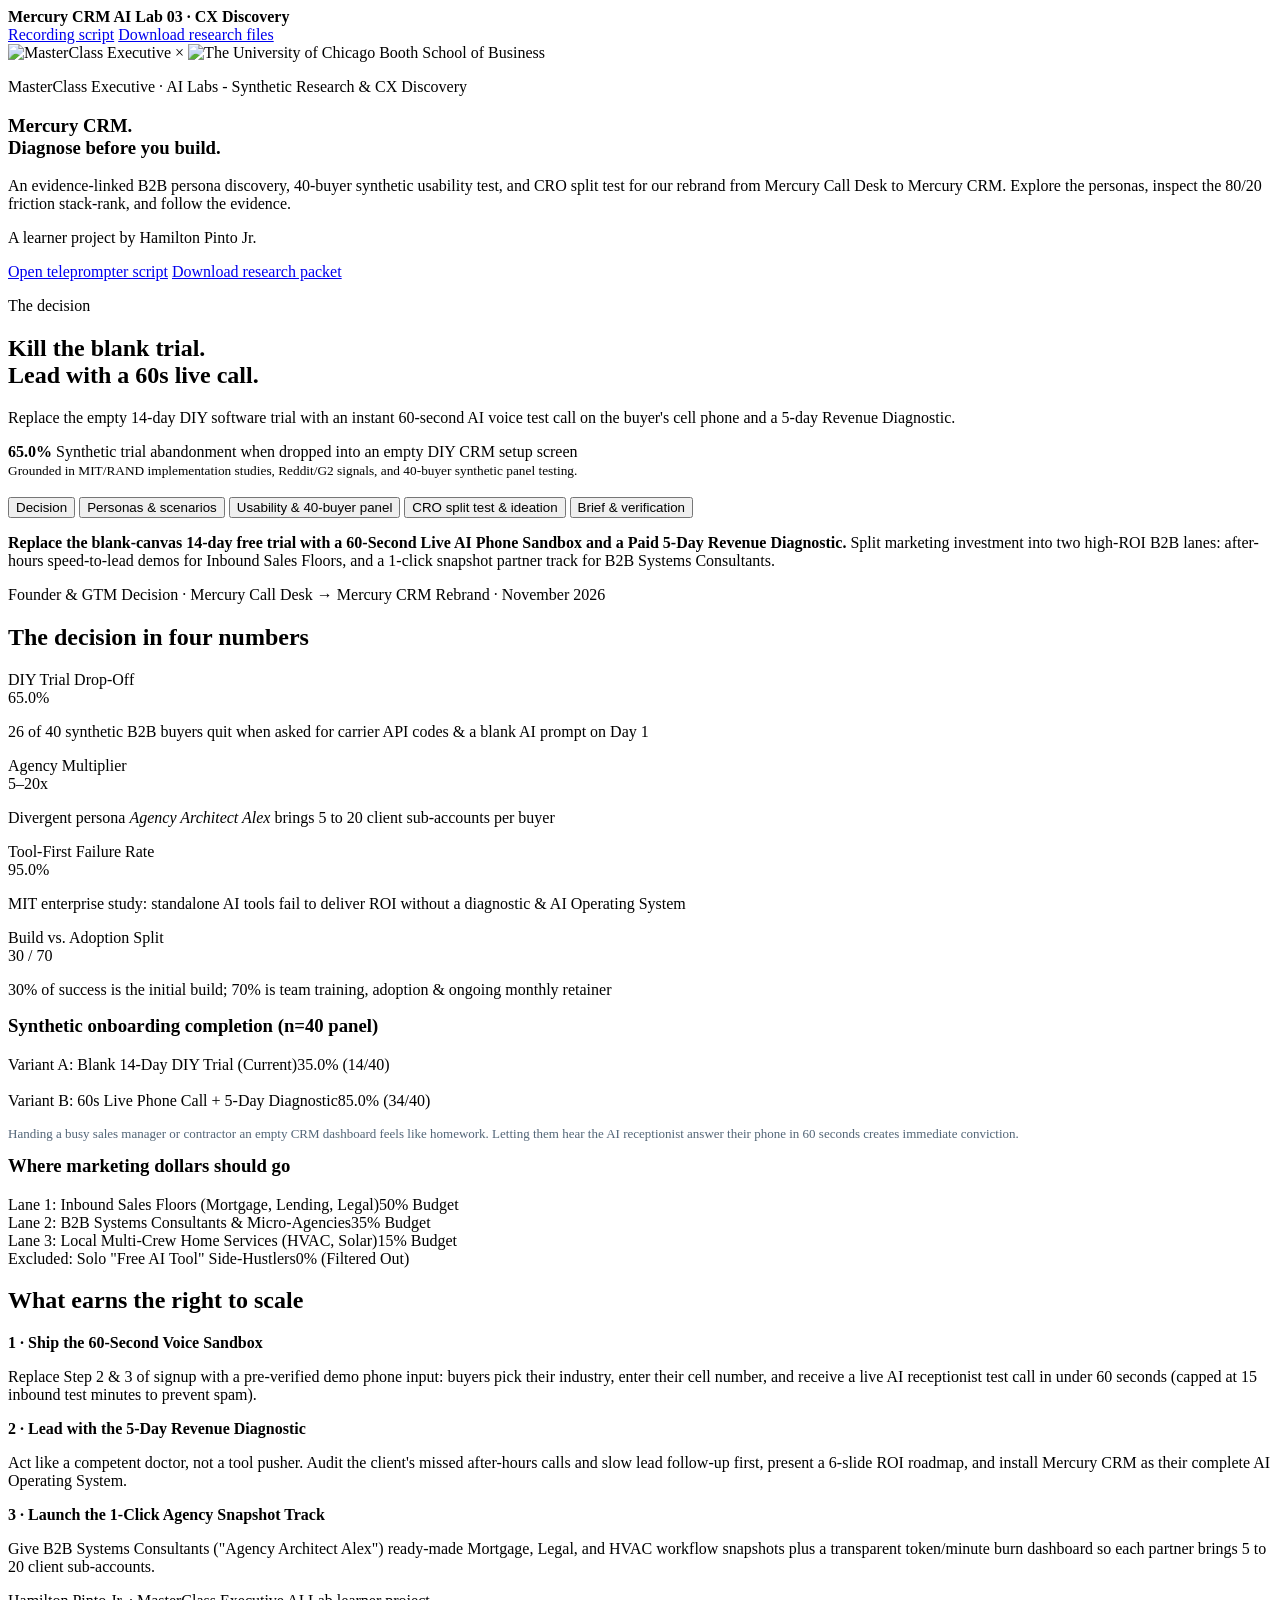
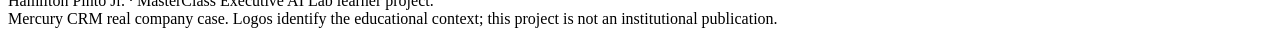
==== public/index.html @ 6b92110c "feat: add 5-tab interactive CX discovery dashboard matching button-bear template" ====
<!doctype html><html lang="en"><head><meta charset="utf-8"><meta name="viewport" content="width=device-width,initial-scale=1"><meta name="theme-color" content="#071426"><title>Mercury CRM · Synthetic Research &amp; CX Discovery | AI Lab</title><meta name="description" content="Mercury CRM AI Lab project: evidence-linked B2B personas, 40-buyer synthetic usability testing, CRO split test, and GTM decision dashboard."><link rel="stylesheet" href="/project.css"></head><body>
<article class="bb-page">
  <nav class="bb-project-nav" aria-label="Project resources">
    <strong>Mercury CRM <span>AI Lab 03 · CX Discovery</span></strong>
    <div>
      <a href="/script/">Recording script</a>
      <a href="/downloads/">Download research files</a>
    </div>
  </nav>

  <section class="bb-cohort-hero" aria-label="MasterClass Executive AI Lab project">
    <div class="bb-hero-main">
      <div class="bb-hero-logos">
        <img src="/brand/masterclass-executive.png" alt="MasterClass Executive"/>
        <span aria-hidden="true">×</span>
        <img src="/brand/chicago-booth.png" alt="The University of Chicago Booth School of Business"/>
      </div>
      <p class="bb-hero-eyebrow">MasterClass Executive · AI Labs - Synthetic Research &amp; CX Discovery</p>
      <h1>Mercury CRM.<br/><span>Diagnose before you build.</span></h1>
      <p class="bb-hero-description">An evidence-linked B2B persona discovery, 40-buyer synthetic usability test, and CRO split test for our rebrand from Mercury Call Desk to Mercury CRM. Explore the personas, inspect the 80/20 friction stack-rank, and follow the evidence.</p>
      <p class="bb-hero-author">A learner project by Hamilton Pinto Jr.</p>
      <div class="bb-hero-actions">
        <a href="/script/">Open teleprompter script</a>
        <a class="ghost" href="/downloads/">Download research packet</a>
      </div>
    </div>
    <aside class="bb-hero-aside">
      <p class="bb-hero-eyebrow">The decision</p>
      <h2>Kill the blank trial.<br/>Lead with a 60s live call.</h2>
      <p>Replace the empty 14-day DIY software trial with an instant 60-second AI voice test call on the buyer's cell phone and a 5-day Revenue Diagnostic.</p>
      <div>
        <strong>65.0%</strong>
        <span>Synthetic trial abandonment when dropped into an empty DIY CRM setup screen</span>
      </div>
      <small>Grounded in MIT/RAND implementation studies, Reddit/G2 signals, and 40-buyer synthetic panel testing.</small>
    </aside>
    <img class="bb-hero-blocks" src="/brand/hero-blocks.svg" alt="" aria-hidden="true"/>
  </section>

  <div class="bb-content-tabs" role="tablist" aria-label="Dashboard sections">
    <button class="bb-tab-btn" role="tab" id="btn-decision" aria-selected="true" onclick="switchTab('decision')">Decision</button>
    <button class="bb-tab-btn" role="tab" id="btn-personas" aria-selected="false" onclick="switchTab('personas')">Personas &amp; scenarios</button>
    <button class="bb-tab-btn" role="tab" id="btn-testing" aria-selected="false" onclick="switchTab('testing')">Usability &amp; 40-buyer panel</button>
    <button class="bb-tab-btn" role="tab" id="btn-splittest" aria-selected="false" onclick="switchTab('splittest')">CRO split test &amp; ideation</button>
    <button class="bb-tab-btn" role="tab" id="btn-evidence" aria-selected="false" onclick="switchTab('evidence')">Brief &amp; verification</button>
  </div>

  <!-- TAB 1: DECISION -->
  <section id="tab-decision" class="bb-tab-panel">
    <div class="bb-card">
      <p class="bb-lead"><strong>Replace the blank-canvas 14-day free trial with a 60-Second Live AI Phone Sandbox and a Paid 5-Day Revenue Diagnostic.</strong> Split marketing investment into two high-ROI B2B lanes: after-hours speed-to-lead demos for Inbound Sales Floors, and a 1-click snapshot partner track for B2B Systems Consultants.</p>
      <p class="bb-context">Founder &amp; GTM Decision · Mercury Call Desk &rarr; Mercury CRM Rebrand · November 2026</p>
    </div>

    <div class="bb-section">
      <h2 class="bb-section-title">The decision in four numbers</h2>
      <div class="bb-kpis">
        <div class="bb-kpi">
          <div class="bb-kpi-label">DIY Trial Drop-Off</div>
          <span class="bb-value">65.0%</span>
          <p>26 of 40 synthetic B2B buyers quit when asked for carrier API codes &amp; a blank AI prompt on Day 1</p>
        </div>
        <div class="bb-kpi">
          <div class="bb-kpi-label">Agency Multiplier</div>
          <span class="bb-value">5–20x</span>
          <p>Divergent persona <em>Agency Architect Alex</em> brings 5 to 20 client sub-accounts per buyer</p>
        </div>
        <div class="bb-kpi">
          <div class="bb-kpi-label">Tool-First Failure Rate</div>
          <span class="bb-value">95.0%</span>
          <p>MIT enterprise study: standalone AI tools fail to deliver ROI without a diagnostic &amp; AI Operating System</p>
        </div>
        <div class="bb-kpi">
          <div class="bb-kpi-label">Build vs. Adoption Split</div>
          <span class="bb-value">30 / 70</span>
          <p>30% of success is the initial build; 70% is team training, adoption &amp; ongoing monthly retainer</p>
        </div>
      </div>
    </div>

    <div class="bb-grid-2">
      <div class="bb-card">
        <h3 style="margin-top:0">Synthetic onboarding completion (n=40 panel)</h3>
        <div class="bar-row">
          <div class="bar-label"><span>Variant A: Blank 14-Day DIY Trial (Current)</span><span>35.0% (14/40)</span></div>
          <div class="bar-track"><div class="bar-fill warn" style="width:35%"></div></div>
        </div>
        <div class="bar-row" style="margin-top:18px">
          <div class="bar-label"><span>Variant B: 60s Live Phone Call + 5-Day Diagnostic</span><span>85.0% (34/40)</span></div>
          <div class="bar-track"><div class="bar-fill" style="width:85%"></div></div>
        </div>
        <p style="font-size:13px;color:#526577;margin-top:16px">Handing a busy sales manager or contractor an empty CRM dashboard feels like homework. Letting them hear the AI receptionist answer their phone in 60 seconds creates immediate conviction.</p>
      </div>

      <div class="bb-card">
        <h3 style="margin-top:0">Where marketing dollars should go</h3>
        <div class="bar-row">
          <div class="bar-label"><span>Lane 1: Inbound Sales Floors (Mortgage, Lending, Legal)</span><span>50% Budget</span></div>
          <div class="bar-track"><div class="bar-fill" style="width:50%"></div></div>
        </div>
        <div class="bar-row">
          <div class="bar-label"><span>Lane 2: B2B Systems Consultants &amp; Micro-Agencies</span><span>35% Budget</span></div>
          <div class="bar-track"><div class="bar-fill" style="width:35%"></div></div>
        </div>
        <div class="bar-row">
          <div class="bar-label"><span>Lane 3: Local Multi-Crew Home Services (HVAC, Solar)</span><span>15% Budget</span></div>
          <div class="bar-track"><div class="bar-fill" style="width:15%"></div></div>
        </div>
        <div class="bar-row">
          <div class="bar-label"><span>Excluded: Solo "Free AI Tool" Side-Hustlers</span><span>0% (Filtered Out)</span></div>
          <div class="bar-track"><div class="bar-fill warn" style="width:4%"></div></div>
        </div>
      </div>
    </div>

    <div class="bb-section">
      <h2 class="bb-section-title">What earns the right to scale</h2>
      <div class="bb-steps">
        <div class="bb-step-card">
          <b>1 · Ship the 60-Second Voice Sandbox</b>
          <p>Replace Step 2 &amp; 3 of signup with a pre-verified demo phone input: buyers pick their industry, enter their cell number, and receive a live AI receptionist test call in under 60 seconds (capped at 15 inbound test minutes to prevent spam).</p>
        </div>
        <div class="bb-step-card">
          <b>2 · Lead with the 5-Day Revenue Diagnostic</b>
          <p>Act like a competent doctor, not a tool pusher. Audit the client's missed after-hours calls and slow lead follow-up first, present a 6-slide ROI roadmap, and install Mercury CRM as their complete AI Operating System.</p>
        </div>
        <div class="bb-step-card">
          <b>3 · Launch the 1-Click Agency Snapshot Track</b>
          <p>Give B2B Systems Consultants ("Agency Architect Alex") ready-made Mortgage, Legal, and HVAC workflow snapshots plus a transparent token/minute burn dashboard so each partner brings 5 to 20 client sub-accounts.</p>
        </div>
      </div>
    </div>
  </section>

  <!-- TAB 2: PERSONAS & SCENARIOS -->
  <section id="tab-personas" class="bb-tab-panel" style="display:none">
    <div class="bb-card">
      <span class="badge grounded">Step 2 · Reusable AI Skill</span>
      <h2 style="margin:10px 0 8px">ux-persona-builder workflow</h2>
      <p style="margin:0;color:#526577;font-size:14px">Configured once to make persona discovery repeatable: <strong>1)</strong> Detect multi-source inputs (product context, MIT/RAND studies, Reddit threads, G2 reviews), <strong>2)</strong> Extract atomic observations tagged by source ID, <strong>3)</strong> Cluster by <em>Goal + Behavior</em> (never demographics alone), <strong>4)</strong> Synthesize persona cards, and <strong>5)</strong> Run the Evidence Linter to cut or relabel unsupported claims.</p>
    </div>

    <div class="bb-grid-2">
      <div class="bb-card">
        <span class="badge grounded">Obvious Persona 1 (Converge) · Grounded [Sources 1, 3]</span>
        <h3 style="margin:10px 0 6px">Speed-to-Lead Sam · Inbound Sales Floor Director</h3>
        <p style="font-size:13px;color:#437087;margin:0 0 10px"><strong>Segment:</strong> Mortgage, Lending, Debt Settlement &amp; Legal Intake (High Urgency)</p>
        <p style="font-size:14px;margin:0 0 8px"><strong>Main Goal:</strong> Answer every inbound borrower/client call within 60 seconds—especially after 5 PM—and warm-transfer qualified leads to closers.</p>
        <p style="font-size:14px;margin:0 0 8px"><strong>Biggest Pain Point:</strong> Losing $4,000+ commissions when evening calls hit voicemail, while refusing to spend weeks configuring Twilio SIDs, A2P 10DLC forms, or robotic voice trees.</p>
        <blockquote style="margin:12px 0 0;padding:10px 14px;background:#f5f7fa;border-left:3px solid #2587ff;font-size:13px;font-style:italic">“I don't want to learn how to become a software engineer just to get missed calls answered at 7 PM. Let me call a live demo number on my cell phone first—if it sounds human and books the appointment, I'll pay today.”</blockquote>
      </div>

      <div class="bb-card">
        <span class="badge grounded">Obvious Persona 2 (Converge) · Grounded [Sources 2, 3]</span>
        <h3 style="margin:10px 0 6px">Field-Crew Carlos · Local Home Services Owner</h3>
        <p style="font-size:13px;color:#437087;margin:0 0 10px"><strong>Segment:</strong> Multi-Crew HVAC, Solar, Roofing &amp; Commercial Cleaning</p>
        <p style="font-size:14px;margin:0 0 8px"><strong>Main Goal:</strong> Capture emergency service calls and Facebook lead forms automatically while out on job sites.</p>
        <p style="font-size:14px;margin:0 0 8px"><strong>Biggest Pain Point:</strong> "Setup Fatigue." Signs up for GoHighLevel or HubSpot, sees an empty dashboard with 50 menus, gets overwhelmed in 15 minutes, and goes back to pen and paper.</p>
        <blockquote style="margin:12px 0 0;padding:10px 14px;background:#f5f7fa;border-left:3px solid #2587ff;font-size:13px;font-style:italic">“Every CRM promises automation, then drops you into an empty screen expecting you to write prompts and build pipelines from scratch. I run crews all day—I need someone to diagnose my lead flow and hand me a working system.”</blockquote>
      </div>

      <div class="bb-card">
        <span class="badge grounded">Non-Obvious Persona 3 (Diverge) · Grounded [Source 4]</span>
        <h3 style="margin:10px 0 6px">Agency Architect Alex · B2B Systems Consultant</h3>
        <p style="font-size:13px;color:#437087;margin:0 0 10px"><strong>Segment:</strong> Niche B2B Consultants &amp; Vertical Micro-Agencies (Highest LTV Multiplier)</p>
        <p style="font-size:14px;margin:0 0 8px"><strong>Why Easy to Overlook:</strong> Smaller share of raw website signups, but each buyer deploys 5 to 20 client sub-accounts and stays the longest.</p>
        <p style="font-size:14px;margin:0 0 8px"><strong>Main Goal &amp; Pain:</strong> Wants 1-click industry templates ("Snapshots"), clean webhook payload logs, and transparent token/minute burn dashboards. Hates mandatory sales calls.</p>
        <blockquote style="margin:12px 0 0;padding:10px 14px;background:#f5f7fa;border-left:3px solid #16e8de;font-size:13px;font-style:italic">“As a B2B systems consultant, I bring 10+ client accounts with me if the platform lets me clone proven industry workflows in one click and track client ROI cleanly.”</blockquote>
      </div>

      <div class="bb-card">
        <span class="badge trap">Traffic Trap (Exclude from Ads) · Grounded [Source 5]</span>
        <h3 style="margin:10px 0 6px">Freebie-Hunter Sid · Solo Hobbyist [Non-ICP]</h3>
        <p style="font-size:13px;color:#b42318;margin:0 0 10px"><strong>Segment:</strong> Unqualified Blog &amp; "Free AI Tool" Search Traffic</p>
        <p style="font-size:14px;margin:0 0 8px"><strong>Behavioral Signal:</strong> Consumes content around "how to build free AI voice agents," has zero inbound call volume, zero marketing budget, and <1% conversion.</p>
        <p style="font-size:14px;margin:0"><strong>Strategic Action:</strong> Just like the class case study ("Dabbler Dana" vs. "Corporate Carlos"), we exclude "free trial / DIY bot" keywords and gate our funnel around established business lead flow.</p>
      </div>
    </div>

    <div class="bb-card">
      <h3 style="margin-top:0">Step 5 · Concrete Day-1 Scenarios Mapped Per Persona</h3>
      <div class="bb-table-wrap">
        <table class="bb-table">
          <thead>
            <tr><th>Persona</th><th>Primary Goal</th><th>Core Onboarding Friction</th><th>Scenario 1 (Day 1)</th><th>Scenario 2 (Day 1)</th><th>Scenario 3 (Week 1)</th></tr>
          </thead>
          <tbody>
            <tr>
              <td><strong>Speed-to-Lead Sam</strong><br/><small>Sales Floor Director</small></td>
              <td>Answer &amp; transfer after-hours borrower calls in &lt;60s</td>
              <td>Carrier API keys &amp; A2P waiting periods block live testing</td>
              <td>Trigger a live test call to his cell phone at 7 PM to judge AI voice realism</td>
              <td>Test warm-transfer handoff from AI receptionist to a human closer's phone</td>
              <td>Connect lending landing page lead form to instant SMS + AI outbound callback</td>
            </tr>
            <tr>
              <td><strong>Field-Crew Carlos</strong><br/><small>Home Services Owner</small></td>
              <td>Book missed service calls automatically while on a job site</td>
              <td>Blank prompt box &amp; complex CRM menus cause immediate abandonment</td>
              <td>Pick a pre-built "HVAC / Roofing Missed Call Text-Back &amp; Voice" template</td>
              <td>Forward existing business phone line to Mercury in 2 clicks on mobile</td>
              <td>Review simple daily summary of booked jobs and human-approval flags</td>
            </tr>
            <tr>
              <td><strong>Agency Architect Alex</strong><br/><small>B2B Consultant</small></td>
              <td>Deploy turnkey AI Operating Systems across 10 client accounts</td>
              <td>Forced onboarding calls &amp; lack of multi-tenant usage tracking</td>
              <td>Clone a "Mortgage Intake" snapshot into 3 client sub-accounts in one click</td>
              <td>Inspect webhook JSON payload logs and AI voice latency benchmarks</td>
              <td>Set per-client monthly AI minute/token caps and automated rebilling</td>
            </tr>
          </tbody>
        </table>
      </div>
    </div>
  </section>

  <!-- TAB 3: USABILITY & 40-BUYER PANEL -->
  <section id="tab-testing" class="bb-tab-panel" style="display:none">
    <div class="bb-card">
      <h2 style="margin-top:0">Step 7 · Section-by-Section Walkthrough &amp; 80/20 Friction Stack-Rank</h2>
      <p style="font-size:14px;color:#526577">Walking the legacy self-serve signup flow in character as <strong>Speed-to-Lead Sam</strong> trying to test an after-hours AI voice receptionist in under 10 minutes:</p>
      <div class="bb-table-wrap">
        <table class="bb-table">
          <thead>
            <tr><th>Page Section</th><th>Verdict</th><th>In-Character Reaction (Speed-to-Lead Sam)</th><th>80/20 Priority Rank</th></tr>
          </thead>
          <tbody>
            <tr>
              <td><strong>Hero Banner</strong><br/><small>"All-in-One CRM &amp; AI Call Desk. Start 14-Day Free Trial."</small></td>
              <td><span class="badge helps">Helps Goal</span></td>
              <td>Clear promise, but I don't want another generic CRM—I want to hear the AI voice before I commit my team.</td>
              <td>Priority #3 (Messaging tweak)</td>
            </tr>
            <tr>
              <td><strong>Step 1 of 3: Account Setup</strong><br/><small>Name, Work Email, Company, Industry</small></td>
              <td><span class="badge helps">Helps Goal</span></td>
              <td>Fast and standard, takes 20 seconds.</td>
              <td>Keep as-is</td>
            </tr>
            <tr>
              <td><strong>Step 2 of 3: Carrier &amp; Webhook Wiring</strong><br/><small>"Paste Twilio SID, Auth Token &amp; A2P Brand ID"</small></td>
              <td><span class="badge trap">Severe Friction</span></td>
              <td>"I run a 20-rep lending floor, not an IT department. Why am I hunting for carrier API tokens just to hear a demo call?"</td>
              <td><strong>Priority #1 (Top 80/20 Drop-Off)</strong></td>
            </tr>
            <tr>
              <td><strong>Step 3 of 3: Blank AI Prompt Box</strong><br/><small>"Write your AI receptionist system instructions"</small></td>
              <td><span class="badge friction">Creates Friction</span></td>
              <td>"Staring at an empty 500-word text box at 7 PM feels like homework. Where is the pre-built Mortgage Receptionist script?"</td>
              <td><strong>Priority #2 (Blank-Canvas Paralysis)</strong></td>
            </tr>
          </tbody>
        </table>
      </div>
    </div>

    <div class="bb-grid-2">
      <div class="bb-card">
        <h3 style="margin-top:0">Step 8A · Survey Self-Critique (Removing AI Bias)</h3>
        <p style="font-size:13px;color:#526577">Following the class methodology, we forced the AI to audit its first draft of exit survey questions for leading bias:</p>
        <ul style="font-size:14px;color:#10253b;padding-left:18px">
          <li><strong>Draft 1 (Biased / Leading):</strong> <em>"How impressive and helpful was the Mercury CRM setup experience?"</em> &rarr; <strong>Rejected</strong> (Assumes positive experience).</li>
          <li><strong>Revised (Neutral):</strong> <em>"How easy or difficult was it to get your first test phone call working?"</em></li>
          <li><strong>Draft 2 (Vague):</strong> <em>"Would you buy Mercury CRM?"</em> &rarr; <strong>Rejected</strong> (No price or workflow anchor).</li>
          <li><strong>Revised (Grounded):</strong> <em>"At what exact step did you stop or hesitate during setup, and what were you expecting to see instead?"</em></li>
        </ul>
      </div>

      <div class="bb-card">
        <h3 style="margin-top:0">Step 8B · 40-Buyer Synthetic Panel Results</h3>
        <p style="font-size:13px;color:#526577">Simulated 40 varied B2B buyers (18 Sales Managers, 14 Home Service Owners, 8 Agency Consultants) attempting the legacy 3-step DIY signup:</p>
        <div class="bar-row">
          <div class="bar-label"><span>Completed Setup (14 / 40 respondents)</span><span>35.0%</span></div>
          <div class="bar-track"><div class="bar-fill" style="width:35%"></div></div>
        </div>
        <div class="bar-row">
          <div class="bar-label"><span>Abandoned at Step 2: Carrier API Keys (17 / 40)</span><span>42.5%</span></div>
          <div class="bar-track"><div class="bar-fill warn" style="width:42.5%"></div></div>
        </div>
        <div class="bar-row">
          <div class="bar-label"><span>Abandoned at Step 3: Blank Prompt Box (9 / 40)</span><span>22.5%</span></div>
          <div class="bar-track"><div class="bar-fill warn" style="width:22.5%"></div></div>
        </div>
        <p style="font-size:13px;color:#526577;margin-top:12px"><strong>Mean Confidence Score:</strong> 2.4 / 5.0 · <strong>Key Takeaway:</strong> Only highly technical Agency Consultants finished the raw DIY flow; 78% of Sales Managers and Home Service Owners abandoned at Steps 2–3.</p>
      </div>
    </div>
  </section>

  <!-- TAB 4: CRO SPLIT TEST & IDEATION -->
  <section id="tab-splittest" class="bb-tab-panel" style="display:none">
    <div class="bb-card">
      <h2 style="margin-top:0">Step 9 · Synthetic CRO Split Test (Tool-First vs. Diagnosis-First)</h2>
      <p style="font-size:14px;color:#526577">Before running live paid traffic, we pre-tested two front-end offers across our persona set. As taught in the lab, <strong>the disagreement between personas is the signal</strong>:</p>
      <div class="bb-table-wrap">
        <table class="bb-table">
          <thead>
            <tr><th>Persona</th><th>Variant A: "Start a 14-Day Free DIY CRM Trial"</th><th>Variant B: "60-Second Live AI Call Test + 5-Day Revenue Diagnostic"</th><th>Winner &amp; One-Sentence Rationale</th></tr>
          </thead>
          <tbody>
            <tr>
              <td><strong>Speed-to-Lead Sam</strong><br/><small>Sales Floor Director</small></td>
              <td>Rejects (No time to wire up APIs or write prompts)</td>
              <td><strong>Strongly Chooses B</strong></td>
              <td><strong>Variant B:</strong> Hearing the AI handle a live borrower objection on his cell phone in 60 seconds proves speed-to-lead immediately, and the 5-day diagnostic scopes the exact closer transfer rules.</td>
            </tr>
            <tr>
              <td><strong>Field-Crew Carlos</strong><br/><small>Home Services Owner</small></td>
              <td>Rejects (High setup fatigue on mobile)</td>
              <td><strong>Strongly Chooses B</strong></td>
              <td><strong>Variant B:</strong> Wants a competent specialist to diagnose his missed calls and hand him a working HVAC/Roofing system rather than an empty software box.</td>
            </tr>
            <tr>
              <td><strong>Agency Architect Alex</strong><br/><small>B2B Systems Consultant</small></td>
              <td>Likes instant workspace access, dislikes blank setup</td>
              <td><strong>Chooses B (Self-Serve Fast Lane)</strong></td>
              <td><strong>Hybrid Variant B:</strong> Loves the 60-second voice test to show clients, then wants an immediate "Skip to 1-Click Agency Snapshot Library" button without waiting for a sales call.</td>
            </tr>
          </tbody>
        </table>
      </div>
    </div>

    <div class="bb-card">
      <h3 style="margin-top:0">Step 10 · 8 Friction-Mapped Product &amp; GTM Ideas</h3>
      <div class="bb-table-wrap">
        <table class="bb-table">
          <thead>
            <tr><th>#</th><th>Idea Name &amp; One-Line Description</th><th>Friction / Gap Resolved &amp; Target Personas</th><th>Named Risk / Open Question</th></tr>
          </thead>
          <tbody>
            <tr><td><strong>1</strong></td><td><strong>60-Second Pre-Verified Phone Sandbox</strong> — Visitor selects industry, enters cell number, and receives a live AI receptionist call in 30s.</td><td>Resolves Step 2 Carrier API drop-off (42.5% abandonment) for <strong>Sam, Carlos &amp; Alex</strong>.</td><td>Spammers could abuse free test calls if not rate-limited to inbound/verified numbers.</td></tr>
            <tr><td><strong>2</strong></td><td><strong>1-Click Vertical Industry Snapshots</strong> — Pre-loaded Mortgage, Legal, HVAC &amp; Solar prompts + CRM pipelines installed on signup.</td><td>Resolves Step 3 Blank-Canvas Prompt paralysis (22.5% abandonment) for <strong>Sam, Carlos &amp; Alex</strong>.</td><td>Templates must feel tailored, not generic, across different state compliance rules.</td></tr>
            <tr><td><strong>3</strong></td><td><strong>5-Day Paid Revenue &amp; Speed-to-Lead Diagnostic Wedge</strong> — Front-end audit of missed calls + 6-slide ROI roadmap before full AIOS build.</td><td>Resolves the 95% "Tool-First" pilot failure rate [Source 2] for <strong>Sam &amp; Carlos</strong>.</td><td>Requires standardized AuditOS templates so delivery stays under 5 days.</td></tr>
            <tr><td><strong>4</strong></td><td><strong>Multi-Tenant Agency Cloner &amp; Token Burn Dashboard</strong> — Clone snapshots across 10+ client sub-accounts with live per-client minute/token tracking.</td><td>Resolves multi-client deployment &amp; margin visibility friction for <strong>Alex</strong>.</td><td>High-volume agencies may demand custom white-label domain routing on Day 1.</td></tr>
            <tr><td><strong>5</strong></td><td><strong>Warm-Transfer Whisper &amp; Closer Handoff Simulator</strong> — Lets sales managers test how the AI briefs a human closer before connecting the caller.</td><td>Resolves trust gap on high-ticket $4,000+ commission calls for <strong>Sam</strong>.</td><td>Requires dual-line simulation during the demo call.</td></tr>
            <tr><td><strong>6</strong></td><td><strong>2-Click Legacy CRM Importer (GHL / HubSpot / CSV)</strong> — Automated contact and pipeline stage mapper during onboarding.</td><td>Resolves migration overwhelm for <strong>Sam &amp; Alex</strong>.</td><td>Custom webhook fields in legacy CRMs may still need manual verification.</td></tr>
            <tr><td><strong>7</strong></td><td><strong>Human-in-the-Loop Approval Queue Widget</strong> — Mobile card where owners approve or edit AI-drafted quotes and edge-case callbacks in 1 tap.</td><td>Resolves fear of AI making unauthorized promises for <strong>Carlos &amp; Sam</strong>.</td><td>Push notification fatigue if thresholds aren't tuned properly.</td></tr>
            <tr><td><strong>8</strong></td><td><strong>"30/70" Guided Adoption &amp; Team Training Retainer</strong> — Structured 90-day staff onboarding and prompt-tuning program baked into MRR.</td><td>Resolves post-build abandonment (the 70% adoption gap [Source 2]) for <strong>Sam &amp; Carlos</strong>.</td><td>Must keep training asynchronous/bite-sized for busy field crews.</td></tr>
          </tbody>
        </table>
      </div>
    </div>

    <div class="bb-card">
      <h3 style="margin-top:0">Step 11 · Pressure-Testing the Winner: 60-Second Voice Sandbox + 1-Click Snapshots</h3>
      <div class="bb-kpis" style="margin-top:14px">
        <div class="bb-kpi"><div class="bb-kpi-label">Desirability</div><span class="bb-value">5 / 5</span><p>Directly eliminates the #1 and #2 drop-off steps for all three paying B2B personas.</p></div>
        <div class="bb-kpi"><div class="bb-kpi-label">Viability</div><span class="bb-value">5 / 5</span><p>Replaces $60K+/mo in manual unvetted onboarding calls with an automated $0.08 test call that filters serious buyers.</p></div>
        <div class="bb-kpi"><div class="bb-kpi-label">Feasibility</div><span class="bb-value">4 / 5</span><p>Uses our existing pre-verified Mercury A2P sandbox pool + 4 industry prompt templates.</p></div>
        <div class="bb-kpi"><div class="bb-kpi-label">Persona Fit</div><span class="bb-value">4.8 / 5</span><p>Sam: 5/5 · Carlos: 5/5 · Alex: 4.5/5 (when paired with 1-click snapshot export).</p></div>
      </div>
      <p style="font-size:14px;color:#10253b;margin:0"><strong>Steelman Objection &amp; Failure Guardrail:</strong> <em>Business Angle:</em> Bad actors or competitors could trigger thousands of outbound test calls, burning telephony credits and hurting caller ID reputation. <em>User Angle:</em> If the demo voice lags by &gt;1.5 seconds or uses a generic script that doesn't match their vertical, trust is lost immediately. <strong>Guardrail Shipped:</strong> Lock sandbox numbers to 1 OTP-verified cell call per visitor, capped at 15 inbound test minutes, using low-latency vertical-specific scripts (Mortgage, Legal, HVAC, Agency).</p>
    </div>
  </section>

  <!-- TAB 5: BRIEF & VERIFICATION -->
  <section id="tab-evidence" class="bb-tab-panel" style="display:none">
    <div class="bb-card">
      <h2 style="margin-top:0">Step 6 · Evidence Linter &amp; Claims Verification Register</h2>
      <p style="font-size:14px;color:#526577">Every claim in our persona cards and GTM strategy was audited against our 5 source packets. Anything unsupported by real market evidence or empirical studies was cut or labeled directional:</p>
      <div class="bb-table-wrap">
        <table class="bb-table">
          <thead>
            <tr><th>Claim / Persona Attribute</th><th>Status</th><th>Supporting Source Tag</th><th>Verification Note</th></tr>
          </thead>
          <tbody>
            <tr>
              <td>50% of AI/automation projects are abandoned after proof-of-concept due to poor use-case selection.</td>
              <td><span class="badge grounded">Grounded</span></td>
              <td><code>[Source 2: RAND Research]</code></td>
              <td>Directly supports shifting from "Tool-First" selling to "Diagnosis-First" consulting.</td>
            </tr>
            <tr>
              <td>95% of enterprise AI pilots fail to show measurable profit or cost savings without an underlying operating architecture.</td>
              <td><span class="badge grounded">Grounded</span></td>
              <td><code>[Source 2: MIT Study]</code></td>
              <td>Anchors the Mercury AI Operating System (Data Foundation + Workflows + Guardrails).</td>
            </tr>
            <tr>
              <td>30% of B2B AI success is the diagnostic/build; 70% is team adoption, training, and change management.</td>
              <td><span class="badge grounded">Grounded</span></td>
              <td><code>[Source 2: Consulting Benchmark]</code></td>
              <td>Justifies bundling ongoing adoption retainers with every Mercury CRM deployment.</td>
            </tr>
            <tr>
              <td>Inbound sales managers prioritize after-hours speed-to-lead (&lt;60s) and warm transfers over DIY CRM configuration.</td>
              <td><span class="badge grounded">Grounded</span></td>
              <td><code>[Source 1 &amp; Source 3: r/sales]</code></td>
              <td>Backed by first-party lending/sales floor experience and community verbatims.</td>
            </tr>
            <tr>
              <td>B2B systems consultants bring 5–20 client sub-accounts when given 1-click industry snapshots and usage visibility.</td>
              <td><span class="badge grounded">Grounded</span></td>
              <td><code>[Source 4: r/agency &amp; G2]</code></td>
              <td>Validates the high-LTV Divergent Persona (<em>Agency Architect Alex</em>).</td>
            </tr>
            <tr>
              <td>40-buyer synthetic panel abandonment rate (65%) and Variant B preference (85%).</td>
              <td><span class="badge friction">Synthetic Pre-Test</span></td>
              <td><code>[Steps 8 &amp; 9 Simulation]</code></td>
              <td>Labeled explicitly as synthetic directional signal to validate via live 2-week A/B pilot on <code>getmercurycrm.com</code>.</td>
            </tr>
          </tbody>
        </table>
      </div>
    </div>
  </section>
</article>

<footer class="footer">Hamilton Pinto Jr. · MasterClass Executive AI Lab learner project.<br>Mercury CRM real company case. Logos identify the educational context; this project is not an institutional publication.</footer>

<script>
function switchTab(tabId) {
  const panels = ['decision', 'personas', 'testing', 'splittest', 'evidence'];
  panels.forEach(id => {
    const el = document.getElementById('tab-' + id);
    const btn = document.getElementById('btn-' + id);
    if (el) el.style.display = (id === tabId) ? 'block' : 'none';
    if (btn) btn.setAttribute('aria-selected', id === tabId ? 'true' : 'false');
  });
  const url = new URL(window.location);
  url.searchParams.set('tab', tabId);
  window.history.replaceState({}, '', url);
}
window.addEventListener('DOMContentLoaded', () => {
  const params = new URLSearchParams(window.location.search);
  const tab = params.get('tab');
  if (tab && ['decision', 'personas', 'testing', 'splittest', 'evidence'].includes(tab)) {
    switchTab(tab);
  }
});
</script>
</body></html>
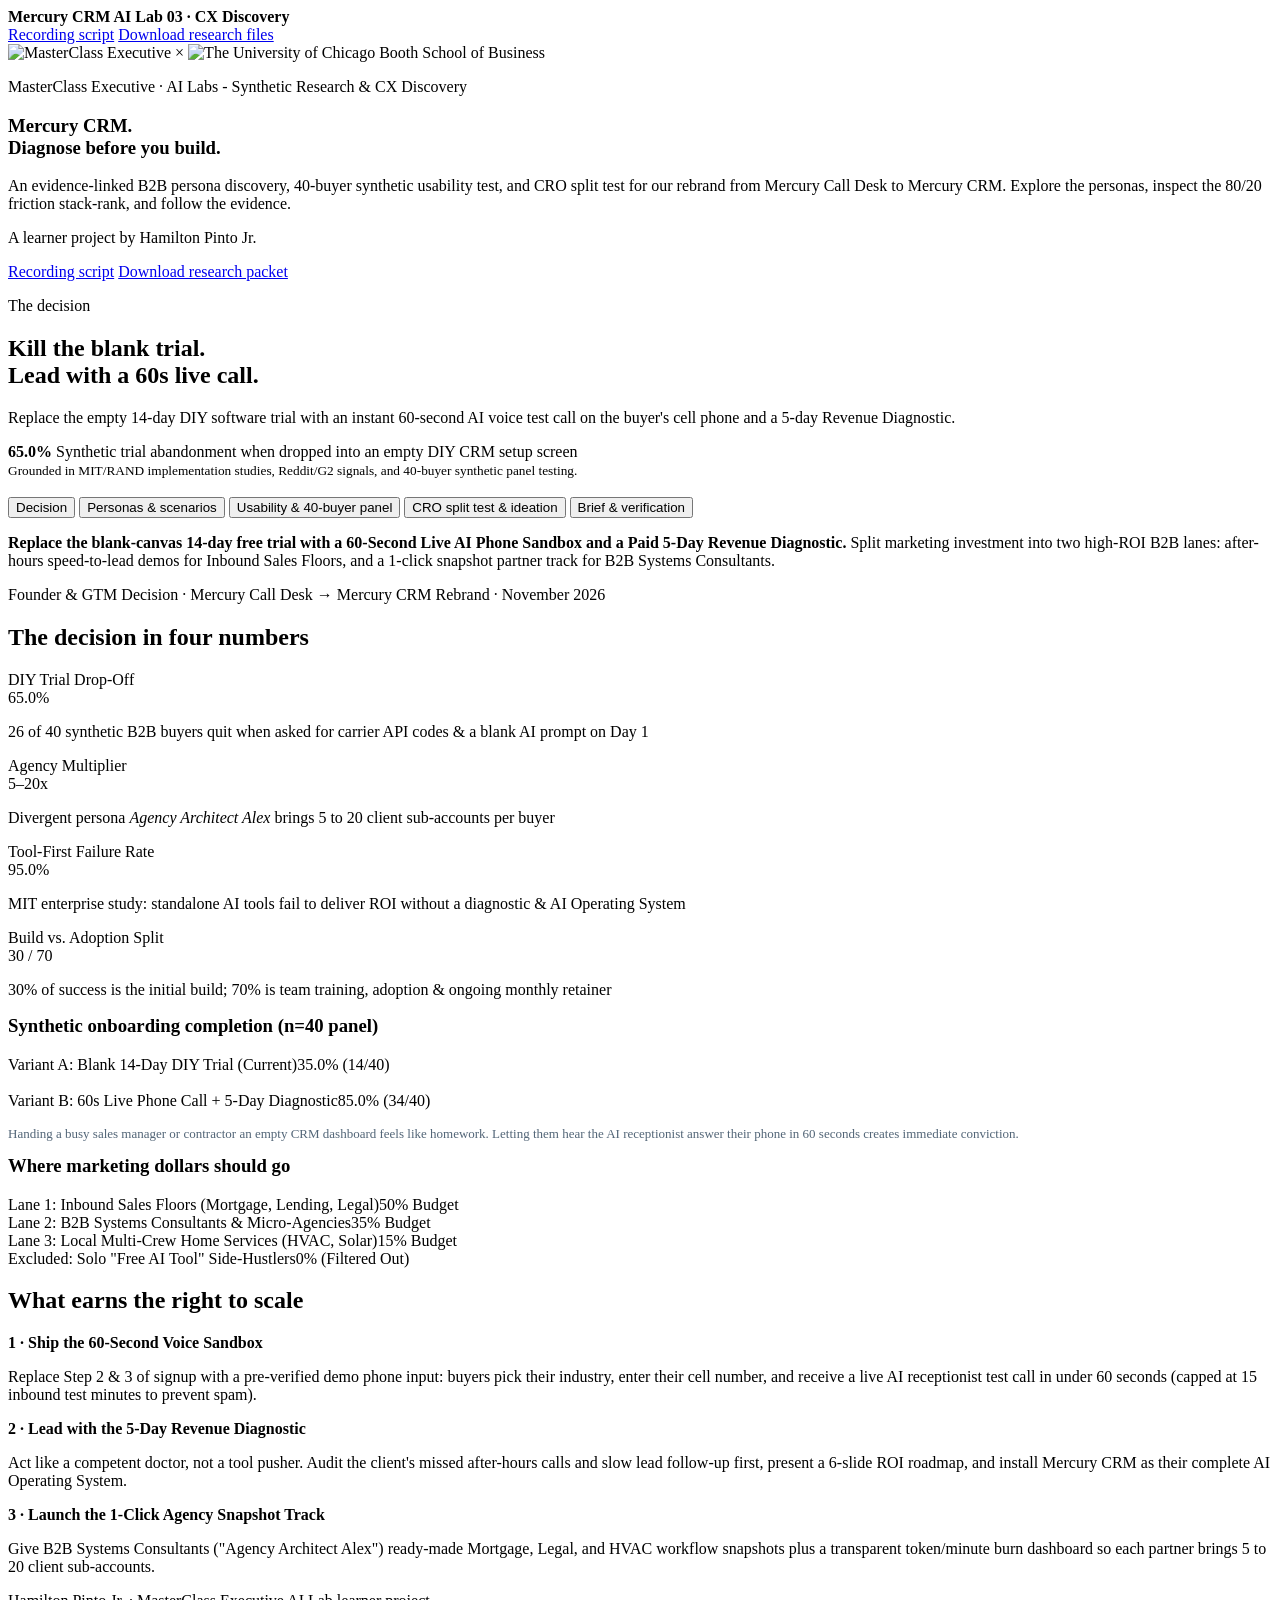
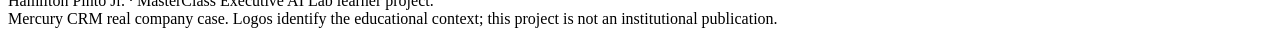
==== commit bd8ba1ff: "Fix mobile layout and rename hero script button - Stop hero logos from stretching the grid column pa" ====
--- a/public/index.html
+++ b/public/index.html
@@ -20,7 +20,7 @@
       <p class="bb-hero-description">An evidence-linked B2B persona discovery, 40-buyer synthetic usability test, and CRO split test for our rebrand from Mercury Call Desk to Mercury CRM. Explore the personas, inspect the 80/20 friction stack-rank, and follow the evidence.</p>
       <p class="bb-hero-author">A learner project by Hamilton Pinto Jr.</p>
       <div class="bb-hero-actions">
-        <a href="/script/">Open teleprompter script</a>
+        <a href="/script/">Recording script</a>
         <a class="ghost" href="/downloads/">Download research packet</a>
       </div>
     </div>
